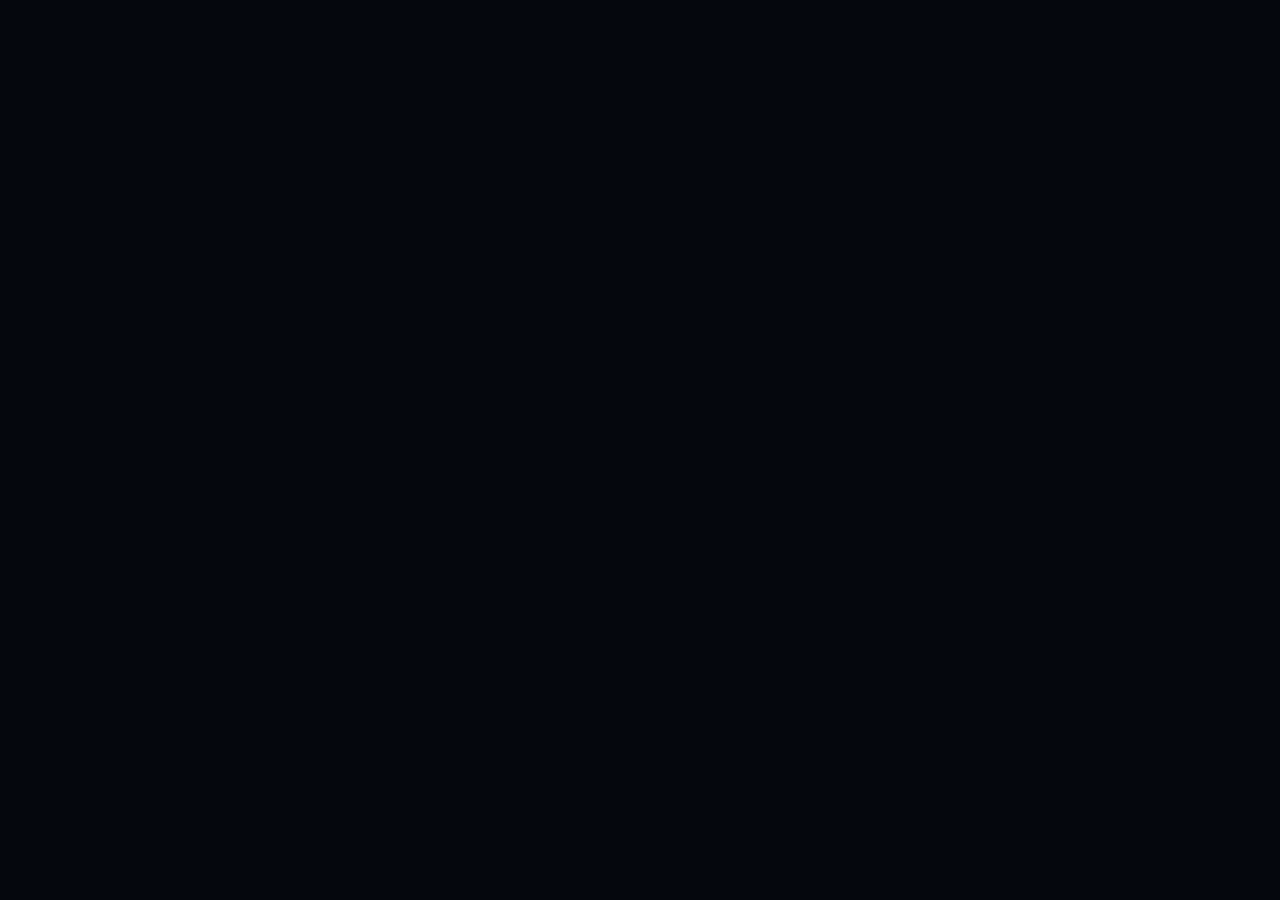
==== boss/index.html @ 10ac33c6 "Studio MV: site público e painel /boss" ====
<!DOCTYPE html>
<html lang="pt-BR">
<head>
<meta charset="utf-8">
<meta name="robots" content="noindex,nofollow">
<meta name="viewport" content="width=device-width, initial-scale=1, viewport-fit=cover">
<title>Studio MV · Painel</title>
<link rel="icon" href="../logo.png">
<link rel="stylesheet" href="styles.css">
</head>
<body>

<!-- ===== Entrada ===== -->
<section id="screen-login" class="auth" hidden>
  <div class="auth-card">
    <img src="../logo.png" alt="Studio MV" class="auth-logo">
    <h1>Entrar no painel</h1>
    <form id="login-form" novalidate>
      <div class="field"><label for="login-email">E-mail</label><input id="login-email" type="email" autocomplete="username" required></div>
      <div class="field"><label for="login-pass">Senha</label><input id="login-pass" type="password" autocomplete="current-password" required></div>
      <button class="btn-primary block" type="submit">Entrar</button>
    </form>
    <p class="auth-links"><a href="#" id="show-forgot">Esqueci minha senha</a></p>
    <div id="login-msg" class="notice" hidden></div>
  </div>
</section>

<!-- ===== Recuperação de senha ===== -->
<section id="screen-forgot" class="auth" hidden>
  <div class="auth-card">
    <img src="../logo.png" alt="Studio MV" class="auth-logo">
    <h1>Recuperar senha</h1>
    <p class="muted">Informe o e-mail de administrador. Se ele estiver cadastrado, você receberá um link para criar uma nova senha.</p>
    <form id="forgot-form" novalidate>
      <div class="field"><label for="forgot-email">E-mail</label><input id="forgot-email" type="email" autocomplete="username" required></div>
      <button class="btn-primary block" type="submit">Enviar link</button>
    </form>
    <p class="auth-links"><a href="#" id="back-login">Voltar ao login</a></p>
    <div id="forgot-msg" class="notice" hidden></div>
  </div>
</section>

<!-- ===== Nova senha (aberto pelo link do e-mail) ===== -->
<section id="screen-reset" class="auth" hidden>
  <div class="auth-card">
    <img src="../logo.png" alt="Studio MV" class="auth-logo">
    <h1>Criar nova senha</h1>
    <form id="reset-form" novalidate>
      <div class="field"><label for="reset-pass">Nova senha</label><input id="reset-pass" type="password" autocomplete="new-password" minlength="10" required><small class="hint">Use pelo menos 10 caracteres.</small></div>
      <div class="field"><label for="reset-pass2">Repita a nova senha</label><input id="reset-pass2" type="password" autocomplete="new-password" minlength="10" required></div>
      <button class="btn-primary block" type="submit">Salvar nova senha</button>
    </form>
    <div id="reset-msg" class="notice" hidden></div>
  </div>
</section>

<!-- ===== Painel ===== -->
<div id="screen-app" class="app" hidden>
  <aside class="sidebar">
    <a href="#/visao-geral" class="brand"><img src="../logo.png" alt="Studio MV"></a>
    <nav class="nav" aria-label="Áreas do painel">
      <a href="#/visao-geral" data-nav="visao-geral">Visão geral</a>
      <a href="#/projetos" data-nav="projetos">Projetos</a>
      <a href="#/fila" data-nav="fila">Fila de espera</a>
      <a href="#/clientes" data-nav="clientes">Clientes</a>
      <a href="#/contratos" data-nav="contratos">Contratos</a>
      <a href="#/financeiro" data-nav="financeiro">Financeiro</a>
      <a href="#/mensagens" data-nav="mensagens">Mensagens</a>
      <a href="#/portfolio" data-nav="portfolio">Portfólio</a>
      <a href="#/configuracoes" data-nav="configuracoes">Configurações</a>
    </nav>
    <div class="sidebar-foot">
      <span id="user-email" class="muted small"></span>
      <button id="logout" class="ghost sm" type="button">Sair</button>
    </div>
  </aside>
  <main id="main" class="main"></main>
</div>

<script src="https://cdn.jsdelivr.net/npm/@supabase/supabase-js@2.45.4/dist/umd/supabase.min.js"></script>
<script src="app.js"></script>
</body>
</html>
---- boss/styles.css ----
:root{
  --navy:#0b1a3a;--navy-2:#112650;--navy-3:#172f63;--black:#05070d;--panel:#0a1224;
  --white:#fff;--text:#e7edf9;--muted:#9fb0d3;--line:rgba(255,255,255,.09);
  --blue:#1f6bff;--blue-2:#5b9bff;--ok:#1d9e5b;--warn:#d89a1c;--bad:#e05656;
  --radius:12px;
  color-scheme:dark;
}
*{box-sizing:border-box}
[hidden]{display:none!important}
html,body{margin:0;min-height:100%}
body{font:15px/1.55 system-ui,-apple-system,"Segoe UI",Roboto,sans-serif;background:var(--black);color:var(--text)}
h1,h2,h3{color:var(--white);margin:0 0 12px;letter-spacing:-.01em;line-height:1.2}
h1{font-size:1.6rem}
h2{font-size:1.15rem}
h3{font-size:1rem}
p{margin:0 0 12px;color:var(--muted)}
a{color:var(--blue-2)}
img{max-width:100%;display:block}
.muted{color:var(--muted)}
.small{font-size:.85rem}
.hint{color:var(--muted);font-size:.8rem}
em{color:var(--blue-2);font-style:normal}
:focus-visible{outline:2px solid var(--blue-2);outline-offset:2px;border-radius:6px}

/* ===== botões ===== */
button,.btn{font:inherit;cursor:pointer;border-radius:10px;border:1px solid transparent;padding:10px 16px;background:var(--navy-2);color:var(--white);transition:background .2s,border-color .2s,opacity .2s,transform .2s}
button:hover{background:var(--navy-3)}
button:active{transform:translateY(1px)}
button:disabled{opacity:.55;cursor:not-allowed}
.btn-primary{background:var(--blue);border-color:var(--blue)}
.btn-primary:hover{background:#3a7bff}
.ghost{background:transparent;border-color:var(--line);color:var(--text)}
.ghost:hover{border-color:var(--blue-2);background:rgba(91,155,255,.08)}
.danger{background:transparent;border-color:rgba(224,86,86,.5);color:#ffb4b4}
.danger:hover{background:rgba(224,86,86,.12)}
.sm{padding:6px 10px;font-size:.85rem;border-radius:8px}
.icon{background:transparent;border:0;color:var(--muted);padding:4px 8px;font-size:1.1rem}
.block{width:100%}
.link-btn{background:none;border:0;padding:0;color:var(--blue-2);font:inherit;cursor:pointer}

/* ===== formulários ===== */
.field{display:flex;flex-direction:column;gap:6px;margin-bottom:14px}
.field.full{grid-column:1/-1}
.field.check{flex-direction:row;align-items:center;gap:10px}
.field.check input{width:auto}
label{font-size:.88rem;color:#d6e0f5}
input,select,textarea{font:inherit;color:var(--white);background:var(--navy);border:1px solid var(--line);border-radius:10px;padding:10px 12px;width:100%;transition:border-color .2s,box-shadow .2s}
input[type=checkbox]{width:18px;height:18px;accent-color:var(--blue)}
input[type=file]{padding:8px}
textarea{min-height:90px;resize:vertical}
input:focus,select:focus,textarea:focus{outline:none;border-color:var(--blue);box-shadow:0 0 0 3px rgba(31,107,255,.18)}
select option{background:var(--navy)}
.form{display:grid;grid-template-columns:1fr 1fr;gap:0 16px}
.form-msg{grid-column:1/-1;font-size:.9rem;color:var(--bad);min-height:1.2em;margin-bottom:8px}
.form-msg.ok{color:#9fe3bf}
.form-actions{grid-column:1/-1;display:flex;gap:10px;justify-content:flex-end;margin-top:6px}
@media (max-width:640px){.form{grid-template-columns:1fr}}

/* ===== telas de entrada ===== */
.auth{min-height:100vh;display:flex;align-items:center;justify-content:center;padding:24px;background:radial-gradient(700px 420px at 80% 0%,rgba(31,107,255,.18),transparent 60%),var(--black)}
.auth-card{width:min(400px,100%);background:var(--panel);border:1px solid var(--line);border-radius:16px;padding:32px 28px}
.auth-logo{height:64px;width:auto;margin:0 auto 22px;mix-blend-mode:screen}
.auth h1{text-align:center;font-size:1.3rem}
.auth form{margin-top:18px}
.auth-links{text-align:center;margin:14px 0 0}
.auth-links a{color:var(--blue-2)}

/* ===== avisos ===== */
.notice{padding:12px 14px;border-radius:10px;margin-top:14px;font-size:.92rem;border:1px solid var(--line)}
.notice.ok{background:rgba(29,158,91,.14);border-color:rgba(29,158,91,.45);color:#c9f5dc}
.notice.bad{background:rgba(224,86,86,.12);border-color:rgba(224,86,86,.45);color:#ffd6d6}
.loading{padding:40px;text-align:center;color:var(--muted)}
.empty{padding:36px 20px;text-align:center;color:var(--muted);border:1px dashed var(--line);border-radius:var(--radius)}

/* ===== layout ===== */
.app{display:grid;grid-template-columns:232px 1fr;min-height:100vh}
.sidebar{position:sticky;top:0;height:100vh;background:#070e21;border-right:1px solid var(--line);padding:22px 16px;display:flex;flex-direction:column;gap:22px}
.brand img{height:44px;width:auto;mix-blend-mode:screen}
.nav{display:flex;flex-direction:column;gap:2px}
.nav a{color:var(--muted);text-decoration:none;padding:9px 12px;border-radius:8px;transition:background .2s,color .2s}
.nav a:hover{color:var(--white);background:rgba(255,255,255,.04)}
.nav a.on{color:var(--white);background:rgba(31,107,255,.16);box-shadow:inset 3px 0 0 var(--blue)}
.sidebar-foot{margin-top:auto;display:flex;flex-direction:column;gap:10px;word-break:break-all}
.main{padding:28px 32px 60px;min-width:0}
.page-head{display:flex;justify-content:space-between;align-items:center;gap:16px;flex-wrap:wrap;margin-bottom:20px}
.page-head h1{margin:0}
.page-actions{display:flex;gap:10px;flex-wrap:wrap}
.toolbar{display:flex;gap:10px;flex-wrap:wrap;align-items:center;margin-bottom:16px}
.toolbar input[type=search]{max-width:340px;flex:1 1 240px}
.toolbar select{width:auto;flex:0 0 auto}
.toolbar .check{display:flex;align-items:center;gap:8px;color:var(--muted);font-size:.9rem}
.toolbar .check input{width:auto}
.section{margin-top:26px}
.section-head{display:flex;justify-content:space-between;align-items:center;gap:12px;flex-wrap:wrap;margin-bottom:10px}
.card{background:var(--panel);border:1px solid var(--line);border-radius:var(--radius);padding:18px}
.card-grid{display:grid;grid-template-columns:repeat(auto-fit,minmax(190px,1fr));gap:12px;margin-bottom:18px}
.kpi .label{color:var(--muted);font-size:.82rem;letter-spacing:.02em}
.kpi .value{color:var(--white);font-size:1.35rem;font-weight:650;margin-top:4px}
.kpi.neg .value{color:#ffb4b4}
.two-col{display:grid;grid-template-columns:1.4fr 1fr;gap:16px}
@media (max-width:1000px){.two-col{grid-template-columns:1fr}}
.dl{display:grid;grid-template-columns:max-content 1fr;gap:8px 18px;margin:0}
.dl dt{color:var(--muted)}
.dl dd{margin:0;color:var(--text);word-break:break-word}
.progress{height:8px;background:var(--navy-2);border-radius:99px;overflow:hidden}
.progress span{display:block;height:100%;background:linear-gradient(90deg,var(--blue),var(--blue-2));border-radius:99px;transition:width .4s ease}
.stage{display:flex;align-items:center;justify-content:space-between;gap:10px;padding:10px 0;border-bottom:1px solid var(--line)}
.stage:last-child{border-bottom:0}
.stage.done span{color:var(--muted);text-decoration:line-through}
.stage-add{display:flex;gap:10px;margin-top:12px}
.stage-add input{flex:1}
.tabs{display:flex;gap:6px;flex-wrap:wrap;margin-bottom:18px;border-bottom:1px solid var(--line);padding-bottom:10px}
.tabs a{color:var(--muted);text-decoration:none;padding:8px 14px;border-radius:999px}
.tabs a.on{background:rgba(31,107,255,.18);color:var(--white)}
.chart{width:100%;height:auto}
.chart text{fill:var(--muted);font-size:12px}
.chart .bar-in{fill:var(--blue)}
.chart .bar-out{fill:#e05656;opacity:.85}
.legend{display:flex;gap:14px;align-items:center;color:var(--muted);font-size:.85rem;margin-top:6px}
.legend .sw{display:inline-block;width:10px;height:10px;border-radius:3px;margin-right:4px}
.legend .sw.in{background:var(--blue)}
.legend .sw.out{background:#e05656}
.feed{list-style:none;margin:0;padding:0;display:flex;flex-direction:column;gap:10px}
.feed li{display:flex;flex-direction:column;gap:2px;padding-bottom:10px;border-bottom:1px solid var(--line)}
.feed li:last-child{border-bottom:0}
.feed time{color:var(--muted);font-size:.8rem}

/* ===== tabelas ===== */
.table-wrap{overflow-x:auto;border:1px solid var(--line);border-radius:var(--radius);background:var(--panel)}
table{width:100%;border-collapse:collapse;min-width:560px}
th,td{padding:11px 14px;text-align:left;border-bottom:1px solid var(--line);vertical-align:middle;font-size:.92rem}
th{color:var(--muted);font-weight:600;font-size:.8rem;letter-spacing:.03em;background:rgba(255,255,255,.02)}
tr:last-child td{border-bottom:0}
tbody tr:hover{background:rgba(91,155,255,.05)}
td a{color:var(--white);text-decoration:none;font-weight:550}
td a:hover{color:var(--blue-2)}
.actions-col{text-align:right;white-space:nowrap}
.actions-col button+button,.actions-col a+button,.actions-col button+a{margin-left:6px}
.badge{display:inline-block;padding:3px 10px;border-radius:999px;font-size:.78rem;background:rgba(255,255,255,.07);color:var(--text);white-space:nowrap}
.badge.ok{background:rgba(29,158,91,.18);color:#9fe3bf}
.badge.warn{background:rgba(216,154,28,.18);color:#ffd98a}
.badge.bad{background:rgba(224,86,86,.18);color:#ffb4b4}
.badge.info{background:rgba(31,107,255,.2);color:#b9d3ff}
.money{white-space:nowrap;font-variant-numeric:tabular-nums}

/* ===== modal e avisos flutuantes ===== */
.modal-bg{position:fixed;inset:0;background:rgba(3,6,14,.72);backdrop-filter:blur(4px);display:flex;align-items:flex-start;justify-content:center;padding:6vh 16px;z-index:100;overflow-y:auto}
.modal{width:min(640px,100%);background:var(--panel);border:1px solid var(--line);border-radius:16px;box-shadow:0 30px 80px -30px #000}
.modal-h{display:flex;justify-content:space-between;align-items:center;padding:18px 22px;border-bottom:1px solid var(--line)}
.modal-h h2{margin:0}
.modal-b{padding:20px 22px}
.toast{position:fixed;bottom:20px;right:20px;max-width:380px;padding:12px 16px;border-radius:10px;background:var(--navy-2);border:1px solid var(--line);color:var(--white);box-shadow:0 14px 40px -12px #000;z-index:200;animation:rise .25s ease}
.toast.ok{border-color:rgba(29,158,91,.6)}
.toast.bad{border-color:rgba(224,86,86,.6)}
@keyframes rise{from{opacity:0;transform:translateY(8px)}to{opacity:1;transform:none}}
.detail-text{white-space:pre-wrap;color:var(--text);background:var(--navy);border:1px solid var(--line);border-radius:10px;padding:12px 14px;margin-bottom:14px}
.row-actions{display:flex;gap:8px;flex-wrap:wrap;margin-bottom:14px}

/* ===== responsivo ===== */
@media (max-width:860px){
  .app{grid-template-columns:1fr}
  .sidebar{position:static;height:auto;flex-direction:column;padding:14px 16px;gap:12px}
  .brand img{height:36px}
  .nav{flex-direction:row;overflow-x:auto;gap:4px;padding-bottom:4px}
  .nav a{white-space:nowrap;padding:8px 12px}
  .sidebar-foot{flex-direction:row;justify-content:space-between;align-items:center;margin-top:0}
  .main{padding:20px 16px 48px}
  .toolbar input[type=search]{max-width:none}
}
@media (prefers-reduced-motion:reduce){*,*::before,*::after{transition:none!important;animation:none!important}}
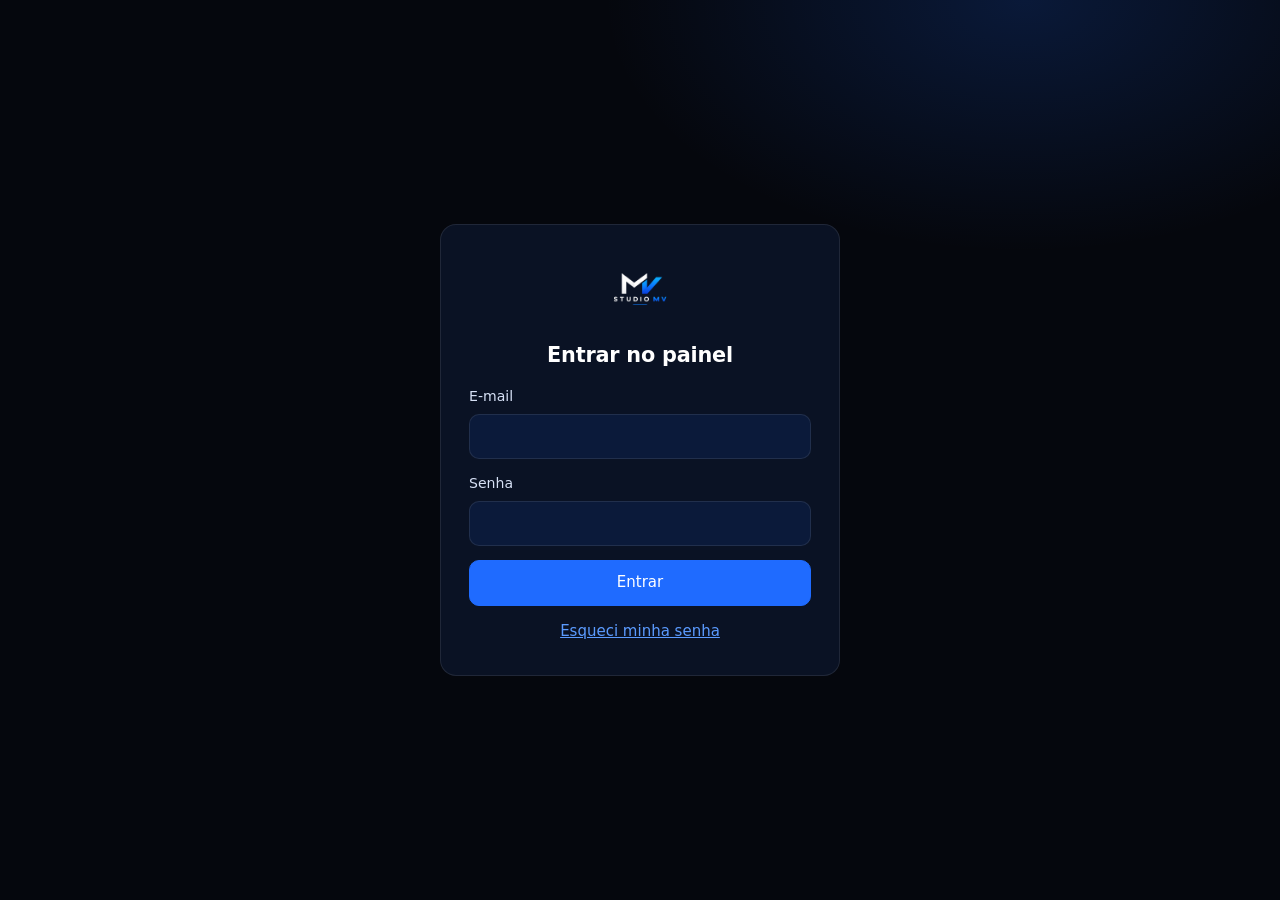
==== commit 9b5ab350: "Usa a biblioteca do Supabase servida pelo próprio site" ====
--- a/boss/index.html
+++ b/boss/index.html
@@ -1,83 +1,138 @@
-<!DOCTYPE html>
+<!doctype html>
 <html lang="pt-BR">
-<head>
-<meta charset="utf-8">
-<meta name="robots" content="noindex,nofollow">
-<meta name="viewport" content="width=device-width, initial-scale=1, viewport-fit=cover">
-<title>Studio MV · Painel</title>
-<link rel="icon" href="../logo.png">
-<link rel="stylesheet" href="styles.css">
-</head>
-<body>
+  <head>
+    <meta charset="utf-8" />
+    <meta name="robots" content="noindex,nofollow" />
+    <meta
+      name="viewport"
+      content="width=device-width, initial-scale=1, viewport-fit=cover"
+    />
+    <title>Studio MV · Painel</title>
+    <link rel="icon" href="../logo.png" />
+    <link rel="stylesheet" href="styles.css" />
+  </head>
+  <body>
+    <!-- ===== Entrada ===== -->
+    <section id="screen-login" class="auth" hidden>
+      <div class="auth-card">
+        <img src="../logo.png" alt="Studio MV" class="auth-logo" />
+        <h1>Entrar no painel</h1>
+        <form id="login-form" novalidate>
+          <div class="field">
+            <label for="login-email">E-mail</label
+            ><input
+              id="login-email"
+              type="email"
+              autocomplete="username"
+              required
+            />
+          </div>
+          <div class="field">
+            <label for="login-pass">Senha</label
+            ><input
+              id="login-pass"
+              type="password"
+              autocomplete="current-password"
+              required
+            />
+          </div>
+          <button class="btn-primary block" type="submit">Entrar</button>
+        </form>
+        <p class="auth-links">
+          <a href="#" id="show-forgot">Esqueci minha senha</a>
+        </p>
+        <div id="login-msg" class="notice" hidden></div>
+      </div>
+    </section>
 
-<!-- ===== Entrada ===== -->
-<section id="screen-login" class="auth" hidden>
-  <div class="auth-card">
-    <img src="../logo.png" alt="Studio MV" class="auth-logo">
-    <h1>Entrar no painel</h1>
-    <form id="login-form" novalidate>
-      <div class="field"><label for="login-email">E-mail</label><input id="login-email" type="email" autocomplete="username" required></div>
-      <div class="field"><label for="login-pass">Senha</label><input id="login-pass" type="password" autocomplete="current-password" required></div>
-      <button class="btn-primary block" type="submit">Entrar</button>
-    </form>
-    <p class="auth-links"><a href="#" id="show-forgot">Esqueci minha senha</a></p>
-    <div id="login-msg" class="notice" hidden></div>
-  </div>
-</section>
+    <!-- ===== Recuperação de senha ===== -->
+    <section id="screen-forgot" class="auth" hidden>
+      <div class="auth-card">
+        <img src="../logo.png" alt="Studio MV" class="auth-logo" />
+        <h1>Recuperar senha</h1>
+        <p class="muted">
+          Informe o e-mail de administrador. Se ele estiver cadastrado, você
+          receberá um link para criar uma nova senha.
+        </p>
+        <form id="forgot-form" novalidate>
+          <div class="field">
+            <label for="forgot-email">E-mail</label
+            ><input
+              id="forgot-email"
+              type="email"
+              autocomplete="username"
+              required
+            />
+          </div>
+          <button class="btn-primary block" type="submit">Enviar link</button>
+        </form>
+        <p class="auth-links">
+          <a href="#" id="back-login">Voltar ao login</a>
+        </p>
+        <div id="forgot-msg" class="notice" hidden></div>
+      </div>
+    </section>
 
-<!-- ===== Recuperação de senha ===== -->
-<section id="screen-forgot" class="auth" hidden>
-  <div class="auth-card">
-    <img src="../logo.png" alt="Studio MV" class="auth-logo">
-    <h1>Recuperar senha</h1>
-    <p class="muted">Informe o e-mail de administrador. Se ele estiver cadastrado, você receberá um link para criar uma nova senha.</p>
-    <form id="forgot-form" novalidate>
-      <div class="field"><label for="forgot-email">E-mail</label><input id="forgot-email" type="email" autocomplete="username" required></div>
-      <button class="btn-primary block" type="submit">Enviar link</button>
-    </form>
-    <p class="auth-links"><a href="#" id="back-login">Voltar ao login</a></p>
-    <div id="forgot-msg" class="notice" hidden></div>
-  </div>
-</section>
+    <!-- ===== Nova senha (aberto pelo link do e-mail) ===== -->
+    <section id="screen-reset" class="auth" hidden>
+      <div class="auth-card">
+        <img src="../logo.png" alt="Studio MV" class="auth-logo" />
+        <h1>Criar nova senha</h1>
+        <form id="reset-form" novalidate>
+          <div class="field">
+            <label for="reset-pass">Nova senha</label
+            ><input
+              id="reset-pass"
+              type="password"
+              autocomplete="new-password"
+              minlength="10"
+              required
+            /><small class="hint">Use pelo menos 10 caracteres.</small>
+          </div>
+          <div class="field">
+            <label for="reset-pass2">Repita a nova senha</label
+            ><input
+              id="reset-pass2"
+              type="password"
+              autocomplete="new-password"
+              minlength="10"
+              required
+            />
+          </div>
+          <button class="btn-primary block" type="submit">
+            Salvar nova senha
+          </button>
+        </form>
+        <div id="reset-msg" class="notice" hidden></div>
+      </div>
+    </section>
 
-<!-- ===== Nova senha (aberto pelo link do e-mail) ===== -->
-<section id="screen-reset" class="auth" hidden>
-  <div class="auth-card">
-    <img src="../logo.png" alt="Studio MV" class="auth-logo">
-    <h1>Criar nova senha</h1>
-    <form id="reset-form" novalidate>
-      <div class="field"><label for="reset-pass">Nova senha</label><input id="reset-pass" type="password" autocomplete="new-password" minlength="10" required><small class="hint">Use pelo menos 10 caracteres.</small></div>
-      <div class="field"><label for="reset-pass2">Repita a nova senha</label><input id="reset-pass2" type="password" autocomplete="new-password" minlength="10" required></div>
-      <button class="btn-primary block" type="submit">Salvar nova senha</button>
-    </form>
-    <div id="reset-msg" class="notice" hidden></div>
-  </div>
-</section>
+    <!-- ===== Painel ===== -->
+    <div id="screen-app" class="app" hidden>
+      <aside class="sidebar">
+        <a href="#/visao-geral" class="brand"
+          ><img src="../logo.png" alt="Studio MV"
+        /></a>
+        <nav class="nav" aria-label="Áreas do painel">
+          <a href="#/visao-geral" data-nav="visao-geral">Visão geral</a>
+          <a href="#/projetos" data-nav="projetos">Projetos</a>
+          <a href="#/fila" data-nav="fila">Fila de espera</a>
+          <a href="#/clientes" data-nav="clientes">Clientes</a>
+          <a href="#/contratos" data-nav="contratos">Contratos</a>
+          <a href="#/financeiro" data-nav="financeiro">Financeiro</a>
+          <a href="#/mensagens" data-nav="mensagens">Mensagens</a>
+          <a href="#/portfolio" data-nav="portfolio">Portfólio</a>
+          <a href="#/configuracoes" data-nav="configuracoes">Configurações</a>
+        </nav>
+        <div class="sidebar-foot">
+          <span id="user-email" class="muted small"></span>
+          <button id="logout" class="ghost sm" type="button">Sair</button>
+        </div>
+      </aside>
+      <main id="main" class="main"></main>
+    </div>
 
-<!-- ===== Painel ===== -->
-<div id="screen-app" class="app" hidden>
-  <aside class="sidebar">
-    <a href="#/visao-geral" class="brand"><img src="../logo.png" alt="Studio MV"></a>
-    <nav class="nav" aria-label="Áreas do painel">
-      <a href="#/visao-geral" data-nav="visao-geral">Visão geral</a>
-      <a href="#/projetos" data-nav="projetos">Projetos</a>
-      <a href="#/fila" data-nav="fila">Fila de espera</a>
-      <a href="#/clientes" data-nav="clientes">Clientes</a>
-      <a href="#/contratos" data-nav="contratos">Contratos</a>
-      <a href="#/financeiro" data-nav="financeiro">Financeiro</a>
-      <a href="#/mensagens" data-nav="mensagens">Mensagens</a>
-      <a href="#/portfolio" data-nav="portfolio">Portfólio</a>
-      <a href="#/configuracoes" data-nav="configuracoes">Configurações</a>
-    </nav>
-    <div class="sidebar-foot">
-      <span id="user-email" class="muted small"></span>
-      <button id="logout" class="ghost sm" type="button">Sair</button>
-    </div>
-  </aside>
-  <main id="main" class="main"></main>
-</div>
-
-<script src="https://cdn.jsdelivr.net/npm/@supabase/supabase-js@2.45.4/dist/umd/supabase.min.js"></script>
-<script src="app.js"></script>
-</body>
+    <script src="../vendor/supabase.min.js"></script>
+    <script src="app.js"></script>
+  </body>
 </html>
--- a/boss/styles.css
+++ b/boss/styles.css
@@ -1,170 +1,797 @@
-:root{
-  --navy:#0b1a3a;--navy-2:#112650;--navy-3:#172f63;--black:#05070d;--panel:#0a1224;
-  --white:#fff;--text:#e7edf9;--muted:#9fb0d3;--line:rgba(255,255,255,.09);
-  --blue:#1f6bff;--blue-2:#5b9bff;--ok:#1d9e5b;--warn:#d89a1c;--bad:#e05656;
-  --radius:12px;
-  color-scheme:dark;
-}
-*{box-sizing:border-box}
-[hidden]{display:none!important}
-html,body{margin:0;min-height:100%}
-body{font:15px/1.55 system-ui,-apple-system,"Segoe UI",Roboto,sans-serif;background:var(--black);color:var(--text)}
-h1,h2,h3{color:var(--white);margin:0 0 12px;letter-spacing:-.01em;line-height:1.2}
-h1{font-size:1.6rem}
-h2{font-size:1.15rem}
-h3{font-size:1rem}
-p{margin:0 0 12px;color:var(--muted)}
-a{color:var(--blue-2)}
-img{max-width:100%;display:block}
-.muted{color:var(--muted)}
-.small{font-size:.85rem}
-.hint{color:var(--muted);font-size:.8rem}
-em{color:var(--blue-2);font-style:normal}
-:focus-visible{outline:2px solid var(--blue-2);outline-offset:2px;border-radius:6px}
+:root {
+  --navy: #0b1a3a;
+  --navy-2: #112650;
+  --navy-3: #172f63;
+  --black: #05070d;
+  --panel: #0a1224;
+  --white: #fff;
+  --text: #e7edf9;
+  --muted: #9fb0d3;
+  --line: rgba(255, 255, 255, 0.09);
+  --blue: #1f6bff;
+  --blue-2: #5b9bff;
+  --ok: #1d9e5b;
+  --warn: #d89a1c;
+  --bad: #e05656;
+  --radius: 12px;
+  color-scheme: dark;
+}
+* {
+  box-sizing: border-box;
+}
+[hidden] {
+  display: none !important;
+}
+html,
+body {
+  margin: 0;
+  min-height: 100%;
+}
+body {
+  font:
+    15px/1.55 system-ui,
+    -apple-system,
+    "Segoe UI",
+    Roboto,
+    sans-serif;
+  background: var(--black);
+  color: var(--text);
+}
+h1,
+h2,
+h3 {
+  color: var(--white);
+  margin: 0 0 12px;
+  letter-spacing: -0.01em;
+  line-height: 1.2;
+}
+h1 {
+  font-size: 1.6rem;
+}
+h2 {
+  font-size: 1.15rem;
+}
+h3 {
+  font-size: 1rem;
+}
+p {
+  margin: 0 0 12px;
+  color: var(--muted);
+}
+a {
+  color: var(--blue-2);
+}
+img {
+  max-width: 100%;
+  display: block;
+}
+.muted {
+  color: var(--muted);
+}
+.small {
+  font-size: 0.85rem;
+}
+.hint {
+  color: var(--muted);
+  font-size: 0.8rem;
+}
+em {
+  color: var(--blue-2);
+  font-style: normal;
+}
+:focus-visible {
+  outline: 2px solid var(--blue-2);
+  outline-offset: 2px;
+  border-radius: 6px;
+}
 
 /* ===== botões ===== */
-button,.btn{font:inherit;cursor:pointer;border-radius:10px;border:1px solid transparent;padding:10px 16px;background:var(--navy-2);color:var(--white);transition:background .2s,border-color .2s,opacity .2s,transform .2s}
-button:hover{background:var(--navy-3)}
-button:active{transform:translateY(1px)}
-button:disabled{opacity:.55;cursor:not-allowed}
-.btn-primary{background:var(--blue);border-color:var(--blue)}
-.btn-primary:hover{background:#3a7bff}
-.ghost{background:transparent;border-color:var(--line);color:var(--text)}
-.ghost:hover{border-color:var(--blue-2);background:rgba(91,155,255,.08)}
-.danger{background:transparent;border-color:rgba(224,86,86,.5);color:#ffb4b4}
-.danger:hover{background:rgba(224,86,86,.12)}
-.sm{padding:6px 10px;font-size:.85rem;border-radius:8px}
-.icon{background:transparent;border:0;color:var(--muted);padding:4px 8px;font-size:1.1rem}
-.block{width:100%}
-.link-btn{background:none;border:0;padding:0;color:var(--blue-2);font:inherit;cursor:pointer}
+button,
+.btn {
+  font: inherit;
+  cursor: pointer;
+  border-radius: 10px;
+  border: 1px solid transparent;
+  padding: 10px 16px;
+  background: var(--navy-2);
+  color: var(--white);
+  transition:
+    background 0.2s,
+    border-color 0.2s,
+    opacity 0.2s,
+    transform 0.2s;
+}
+button:hover {
+  background: var(--navy-3);
+}
+button:active {
+  transform: translateY(1px);
+}
+button:disabled {
+  opacity: 0.55;
+  cursor: not-allowed;
+}
+.btn-primary {
+  background: var(--blue);
+  border-color: var(--blue);
+}
+.btn-primary:hover {
+  background: #3a7bff;
+}
+.ghost {
+  background: transparent;
+  border-color: var(--line);
+  color: var(--text);
+}
+.ghost:hover {
+  border-color: var(--blue-2);
+  background: rgba(91, 155, 255, 0.08);
+}
+.danger {
+  background: transparent;
+  border-color: rgba(224, 86, 86, 0.5);
+  color: #ffb4b4;
+}
+.danger:hover {
+  background: rgba(224, 86, 86, 0.12);
+}
+.sm {
+  padding: 6px 10px;
+  font-size: 0.85rem;
+  border-radius: 8px;
+}
+.icon {
+  background: transparent;
+  border: 0;
+  color: var(--muted);
+  padding: 4px 8px;
+  font-size: 1.1rem;
+}
+.block {
+  width: 100%;
+}
+.link-btn {
+  background: none;
+  border: 0;
+  padding: 0;
+  color: var(--blue-2);
+  font: inherit;
+  cursor: pointer;
+}
 
 /* ===== formulários ===== */
-.field{display:flex;flex-direction:column;gap:6px;margin-bottom:14px}
-.field.full{grid-column:1/-1}
-.field.check{flex-direction:row;align-items:center;gap:10px}
-.field.check input{width:auto}
-label{font-size:.88rem;color:#d6e0f5}
-input,select,textarea{font:inherit;color:var(--white);background:var(--navy);border:1px solid var(--line);border-radius:10px;padding:10px 12px;width:100%;transition:border-color .2s,box-shadow .2s}
-input[type=checkbox]{width:18px;height:18px;accent-color:var(--blue)}
-input[type=file]{padding:8px}
-textarea{min-height:90px;resize:vertical}
-input:focus,select:focus,textarea:focus{outline:none;border-color:var(--blue);box-shadow:0 0 0 3px rgba(31,107,255,.18)}
-select option{background:var(--navy)}
-.form{display:grid;grid-template-columns:1fr 1fr;gap:0 16px}
-.form-msg{grid-column:1/-1;font-size:.9rem;color:var(--bad);min-height:1.2em;margin-bottom:8px}
-.form-msg.ok{color:#9fe3bf}
-.form-actions{grid-column:1/-1;display:flex;gap:10px;justify-content:flex-end;margin-top:6px}
-@media (max-width:640px){.form{grid-template-columns:1fr}}
+.field {
+  display: flex;
+  flex-direction: column;
+  gap: 6px;
+  margin-bottom: 14px;
+}
+.field.full {
+  grid-column: 1/-1;
+}
+.field.check {
+  flex-direction: row;
+  align-items: center;
+  gap: 10px;
+}
+.field.check input {
+  width: auto;
+}
+label {
+  font-size: 0.88rem;
+  color: #d6e0f5;
+}
+input,
+select,
+textarea {
+  font: inherit;
+  color: var(--white);
+  background: var(--navy);
+  border: 1px solid var(--line);
+  border-radius: 10px;
+  padding: 10px 12px;
+  width: 100%;
+  transition:
+    border-color 0.2s,
+    box-shadow 0.2s;
+}
+input[type="checkbox"] {
+  width: 18px;
+  height: 18px;
+  accent-color: var(--blue);
+}
+input[type="file"] {
+  padding: 8px;
+}
+textarea {
+  min-height: 90px;
+  resize: vertical;
+}
+input:focus,
+select:focus,
+textarea:focus {
+  outline: none;
+  border-color: var(--blue);
+  box-shadow: 0 0 0 3px rgba(31, 107, 255, 0.18);
+}
+select option {
+  background: var(--navy);
+}
+.form {
+  display: grid;
+  grid-template-columns: 1fr 1fr;
+  gap: 0 16px;
+}
+.form-msg {
+  grid-column: 1/-1;
+  font-size: 0.9rem;
+  color: var(--bad);
+  min-height: 1.2em;
+  margin-bottom: 8px;
+}
+.form-msg.ok {
+  color: #9fe3bf;
+}
+.form-actions {
+  grid-column: 1/-1;
+  display: flex;
+  gap: 10px;
+  justify-content: flex-end;
+  margin-top: 6px;
+}
+@media (max-width: 640px) {
+  .form {
+    grid-template-columns: 1fr;
+  }
+}
 
 /* ===== telas de entrada ===== */
-.auth{min-height:100vh;display:flex;align-items:center;justify-content:center;padding:24px;background:radial-gradient(700px 420px at 80% 0%,rgba(31,107,255,.18),transparent 60%),var(--black)}
-.auth-card{width:min(400px,100%);background:var(--panel);border:1px solid var(--line);border-radius:16px;padding:32px 28px}
-.auth-logo{height:64px;width:auto;margin:0 auto 22px;mix-blend-mode:screen}
-.auth h1{text-align:center;font-size:1.3rem}
-.auth form{margin-top:18px}
-.auth-links{text-align:center;margin:14px 0 0}
-.auth-links a{color:var(--blue-2)}
+.auth {
+  min-height: 100vh;
+  display: flex;
+  align-items: center;
+  justify-content: center;
+  padding: 24px;
+  background:
+    radial-gradient(
+      700px 420px at 80% 0%,
+      rgba(31, 107, 255, 0.18),
+      transparent 60%
+    ),
+    var(--black);
+}
+.auth-card {
+  width: min(400px, 100%);
+  background: var(--panel);
+  border: 1px solid var(--line);
+  border-radius: 16px;
+  padding: 32px 28px;
+}
+.auth-logo {
+  height: 64px;
+  width: auto;
+  margin: 0 auto 22px;
+  mix-blend-mode: screen;
+}
+.auth h1 {
+  text-align: center;
+  font-size: 1.3rem;
+}
+.auth form {
+  margin-top: 18px;
+}
+.auth-links {
+  text-align: center;
+  margin: 14px 0 0;
+}
+.auth-links a {
+  color: var(--blue-2);
+}
 
 /* ===== avisos ===== */
-.notice{padding:12px 14px;border-radius:10px;margin-top:14px;font-size:.92rem;border:1px solid var(--line)}
-.notice.ok{background:rgba(29,158,91,.14);border-color:rgba(29,158,91,.45);color:#c9f5dc}
-.notice.bad{background:rgba(224,86,86,.12);border-color:rgba(224,86,86,.45);color:#ffd6d6}
-.loading{padding:40px;text-align:center;color:var(--muted)}
-.empty{padding:36px 20px;text-align:center;color:var(--muted);border:1px dashed var(--line);border-radius:var(--radius)}
+.notice {
+  padding: 12px 14px;
+  border-radius: 10px;
+  margin-top: 14px;
+  font-size: 0.92rem;
+  border: 1px solid var(--line);
+}
+.notice.ok {
+  background: rgba(29, 158, 91, 0.14);
+  border-color: rgba(29, 158, 91, 0.45);
+  color: #c9f5dc;
+}
+.notice.bad {
+  background: rgba(224, 86, 86, 0.12);
+  border-color: rgba(224, 86, 86, 0.45);
+  color: #ffd6d6;
+}
+.loading {
+  padding: 40px;
+  text-align: center;
+  color: var(--muted);
+}
+.empty {
+  padding: 36px 20px;
+  text-align: center;
+  color: var(--muted);
+  border: 1px dashed var(--line);
+  border-radius: var(--radius);
+}
 
 /* ===== layout ===== */
-.app{display:grid;grid-template-columns:232px 1fr;min-height:100vh}
-.sidebar{position:sticky;top:0;height:100vh;background:#070e21;border-right:1px solid var(--line);padding:22px 16px;display:flex;flex-direction:column;gap:22px}
-.brand img{height:44px;width:auto;mix-blend-mode:screen}
-.nav{display:flex;flex-direction:column;gap:2px}
-.nav a{color:var(--muted);text-decoration:none;padding:9px 12px;border-radius:8px;transition:background .2s,color .2s}
-.nav a:hover{color:var(--white);background:rgba(255,255,255,.04)}
-.nav a.on{color:var(--white);background:rgba(31,107,255,.16);box-shadow:inset 3px 0 0 var(--blue)}
-.sidebar-foot{margin-top:auto;display:flex;flex-direction:column;gap:10px;word-break:break-all}
-.main{padding:28px 32px 60px;min-width:0}
-.page-head{display:flex;justify-content:space-between;align-items:center;gap:16px;flex-wrap:wrap;margin-bottom:20px}
-.page-head h1{margin:0}
-.page-actions{display:flex;gap:10px;flex-wrap:wrap}
-.toolbar{display:flex;gap:10px;flex-wrap:wrap;align-items:center;margin-bottom:16px}
-.toolbar input[type=search]{max-width:340px;flex:1 1 240px}
-.toolbar select{width:auto;flex:0 0 auto}
-.toolbar .check{display:flex;align-items:center;gap:8px;color:var(--muted);font-size:.9rem}
-.toolbar .check input{width:auto}
-.section{margin-top:26px}
-.section-head{display:flex;justify-content:space-between;align-items:center;gap:12px;flex-wrap:wrap;margin-bottom:10px}
-.card{background:var(--panel);border:1px solid var(--line);border-radius:var(--radius);padding:18px}
-.card-grid{display:grid;grid-template-columns:repeat(auto-fit,minmax(190px,1fr));gap:12px;margin-bottom:18px}
-.kpi .label{color:var(--muted);font-size:.82rem;letter-spacing:.02em}
-.kpi .value{color:var(--white);font-size:1.35rem;font-weight:650;margin-top:4px}
-.kpi.neg .value{color:#ffb4b4}
-.two-col{display:grid;grid-template-columns:1.4fr 1fr;gap:16px}
-@media (max-width:1000px){.two-col{grid-template-columns:1fr}}
-.dl{display:grid;grid-template-columns:max-content 1fr;gap:8px 18px;margin:0}
-.dl dt{color:var(--muted)}
-.dl dd{margin:0;color:var(--text);word-break:break-word}
-.progress{height:8px;background:var(--navy-2);border-radius:99px;overflow:hidden}
-.progress span{display:block;height:100%;background:linear-gradient(90deg,var(--blue),var(--blue-2));border-radius:99px;transition:width .4s ease}
-.stage{display:flex;align-items:center;justify-content:space-between;gap:10px;padding:10px 0;border-bottom:1px solid var(--line)}
-.stage:last-child{border-bottom:0}
-.stage.done span{color:var(--muted);text-decoration:line-through}
-.stage-add{display:flex;gap:10px;margin-top:12px}
-.stage-add input{flex:1}
-.tabs{display:flex;gap:6px;flex-wrap:wrap;margin-bottom:18px;border-bottom:1px solid var(--line);padding-bottom:10px}
-.tabs a{color:var(--muted);text-decoration:none;padding:8px 14px;border-radius:999px}
-.tabs a.on{background:rgba(31,107,255,.18);color:var(--white)}
-.chart{width:100%;height:auto}
-.chart text{fill:var(--muted);font-size:12px}
-.chart .bar-in{fill:var(--blue)}
-.chart .bar-out{fill:#e05656;opacity:.85}
-.legend{display:flex;gap:14px;align-items:center;color:var(--muted);font-size:.85rem;margin-top:6px}
-.legend .sw{display:inline-block;width:10px;height:10px;border-radius:3px;margin-right:4px}
-.legend .sw.in{background:var(--blue)}
-.legend .sw.out{background:#e05656}
-.feed{list-style:none;margin:0;padding:0;display:flex;flex-direction:column;gap:10px}
-.feed li{display:flex;flex-direction:column;gap:2px;padding-bottom:10px;border-bottom:1px solid var(--line)}
-.feed li:last-child{border-bottom:0}
-.feed time{color:var(--muted);font-size:.8rem}
+.app {
+  display: grid;
+  grid-template-columns: 232px 1fr;
+  min-height: 100vh;
+}
+.sidebar {
+  position: sticky;
+  top: 0;
+  height: 100vh;
+  background: #070e21;
+  border-right: 1px solid var(--line);
+  padding: 22px 16px;
+  display: flex;
+  flex-direction: column;
+  gap: 22px;
+}
+.brand img {
+  height: 44px;
+  width: auto;
+  mix-blend-mode: screen;
+}
+.nav {
+  display: flex;
+  flex-direction: column;
+  gap: 2px;
+}
+.nav a {
+  color: var(--muted);
+  text-decoration: none;
+  padding: 9px 12px;
+  border-radius: 8px;
+  transition:
+    background 0.2s,
+    color 0.2s;
+}
+.nav a:hover {
+  color: var(--white);
+  background: rgba(255, 255, 255, 0.04);
+}
+.nav a.on {
+  color: var(--white);
+  background: rgba(31, 107, 255, 0.16);
+  box-shadow: inset 3px 0 0 var(--blue);
+}
+.sidebar-foot {
+  margin-top: auto;
+  display: flex;
+  flex-direction: column;
+  gap: 10px;
+  word-break: break-all;
+}
+.main {
+  padding: 28px 32px 60px;
+  min-width: 0;
+}
+.page-head {
+  display: flex;
+  justify-content: space-between;
+  align-items: center;
+  gap: 16px;
+  flex-wrap: wrap;
+  margin-bottom: 20px;
+}
+.page-head h1 {
+  margin: 0;
+}
+.page-actions {
+  display: flex;
+  gap: 10px;
+  flex-wrap: wrap;
+}
+.toolbar {
+  display: flex;
+  gap: 10px;
+  flex-wrap: wrap;
+  align-items: center;
+  margin-bottom: 16px;
+}
+.toolbar input[type="search"] {
+  max-width: 340px;
+  flex: 1 1 240px;
+}
+.toolbar select {
+  width: auto;
+  flex: 0 0 auto;
+}
+.toolbar .check {
+  display: flex;
+  align-items: center;
+  gap: 8px;
+  color: var(--muted);
+  font-size: 0.9rem;
+}
+.toolbar .check input {
+  width: auto;
+}
+.section {
+  margin-top: 26px;
+}
+.section-head {
+  display: flex;
+  justify-content: space-between;
+  align-items: center;
+  gap: 12px;
+  flex-wrap: wrap;
+  margin-bottom: 10px;
+}
+.card {
+  background: var(--panel);
+  border: 1px solid var(--line);
+  border-radius: var(--radius);
+  padding: 18px;
+}
+.card-grid {
+  display: grid;
+  grid-template-columns: repeat(auto-fit, minmax(190px, 1fr));
+  gap: 12px;
+  margin-bottom: 18px;
+}
+.kpi .label {
+  color: var(--muted);
+  font-size: 0.82rem;
+  letter-spacing: 0.02em;
+}
+.kpi .value {
+  color: var(--white);
+  font-size: 1.35rem;
+  font-weight: 650;
+  margin-top: 4px;
+}
+.kpi.neg .value {
+  color: #ffb4b4;
+}
+.two-col {
+  display: grid;
+  grid-template-columns: 1.4fr 1fr;
+  gap: 16px;
+}
+@media (max-width: 1000px) {
+  .two-col {
+    grid-template-columns: 1fr;
+  }
+}
+.dl {
+  display: grid;
+  grid-template-columns: max-content 1fr;
+  gap: 8px 18px;
+  margin: 0;
+}
+.dl dt {
+  color: var(--muted);
+}
+.dl dd {
+  margin: 0;
+  color: var(--text);
+  word-break: break-word;
+}
+.progress {
+  height: 8px;
+  background: var(--navy-2);
+  border-radius: 99px;
+  overflow: hidden;
+}
+.progress span {
+  display: block;
+  height: 100%;
+  background: linear-gradient(90deg, var(--blue), var(--blue-2));
+  border-radius: 99px;
+  transition: width 0.4s ease;
+}
+.stage {
+  display: flex;
+  align-items: center;
+  justify-content: space-between;
+  gap: 10px;
+  padding: 10px 0;
+  border-bottom: 1px solid var(--line);
+}
+.stage:last-child {
+  border-bottom: 0;
+}
+.stage.done span {
+  color: var(--muted);
+  text-decoration: line-through;
+}
+.stage-add {
+  display: flex;
+  gap: 10px;
+  margin-top: 12px;
+}
+.stage-add input {
+  flex: 1;
+}
+.tabs {
+  display: flex;
+  gap: 6px;
+  flex-wrap: wrap;
+  margin-bottom: 18px;
+  border-bottom: 1px solid var(--line);
+  padding-bottom: 10px;
+}
+.tabs a {
+  color: var(--muted);
+  text-decoration: none;
+  padding: 8px 14px;
+  border-radius: 999px;
+}
+.tabs a.on {
+  background: rgba(31, 107, 255, 0.18);
+  color: var(--white);
+}
+.chart {
+  width: 100%;
+  height: auto;
+}
+.chart text {
+  fill: var(--muted);
+  font-size: 12px;
+}
+.chart .bar-in {
+  fill: var(--blue);
+}
+.chart .bar-out {
+  fill: #e05656;
+  opacity: 0.85;
+}
+.legend {
+  display: flex;
+  gap: 14px;
+  align-items: center;
+  color: var(--muted);
+  font-size: 0.85rem;
+  margin-top: 6px;
+}
+.legend .sw {
+  display: inline-block;
+  width: 10px;
+  height: 10px;
+  border-radius: 3px;
+  margin-right: 4px;
+}
+.legend .sw.in {
+  background: var(--blue);
+}
+.legend .sw.out {
+  background: #e05656;
+}
+.feed {
+  list-style: none;
+  margin: 0;
+  padding: 0;
+  display: flex;
+  flex-direction: column;
+  gap: 10px;
+}
+.feed li {
+  display: flex;
+  flex-direction: column;
+  gap: 2px;
+  padding-bottom: 10px;
+  border-bottom: 1px solid var(--line);
+}
+.feed li:last-child {
+  border-bottom: 0;
+}
+.feed time {
+  color: var(--muted);
+  font-size: 0.8rem;
+}
 
 /* ===== tabelas ===== */
-.table-wrap{overflow-x:auto;border:1px solid var(--line);border-radius:var(--radius);background:var(--panel)}
-table{width:100%;border-collapse:collapse;min-width:560px}
-th,td{padding:11px 14px;text-align:left;border-bottom:1px solid var(--line);vertical-align:middle;font-size:.92rem}
-th{color:var(--muted);font-weight:600;font-size:.8rem;letter-spacing:.03em;background:rgba(255,255,255,.02)}
-tr:last-child td{border-bottom:0}
-tbody tr:hover{background:rgba(91,155,255,.05)}
-td a{color:var(--white);text-decoration:none;font-weight:550}
-td a:hover{color:var(--blue-2)}
-.actions-col{text-align:right;white-space:nowrap}
-.actions-col button+button,.actions-col a+button,.actions-col button+a{margin-left:6px}
-.badge{display:inline-block;padding:3px 10px;border-radius:999px;font-size:.78rem;background:rgba(255,255,255,.07);color:var(--text);white-space:nowrap}
-.badge.ok{background:rgba(29,158,91,.18);color:#9fe3bf}
-.badge.warn{background:rgba(216,154,28,.18);color:#ffd98a}
-.badge.bad{background:rgba(224,86,86,.18);color:#ffb4b4}
-.badge.info{background:rgba(31,107,255,.2);color:#b9d3ff}
-.money{white-space:nowrap;font-variant-numeric:tabular-nums}
+.table-wrap {
+  overflow-x: auto;
+  border: 1px solid var(--line);
+  border-radius: var(--radius);
+  background: var(--panel);
+}
+table {
+  width: 100%;
+  border-collapse: collapse;
+  min-width: 560px;
+}
+th,
+td {
+  padding: 11px 14px;
+  text-align: left;
+  border-bottom: 1px solid var(--line);
+  vertical-align: middle;
+  font-size: 0.92rem;
+}
+th {
+  color: var(--muted);
+  font-weight: 600;
+  font-size: 0.8rem;
+  letter-spacing: 0.03em;
+  background: rgba(255, 255, 255, 0.02);
+}
+tr:last-child td {
+  border-bottom: 0;
+}
+tbody tr:hover {
+  background: rgba(91, 155, 255, 0.05);
+}
+td a {
+  color: var(--white);
+  text-decoration: none;
+  font-weight: 550;
+}
+td a:hover {
+  color: var(--blue-2);
+}
+.actions-col {
+  text-align: right;
+  white-space: nowrap;
+}
+.actions-col button + button,
+.actions-col a + button,
+.actions-col button + a {
+  margin-left: 6px;
+}
+.badge {
+  display: inline-block;
+  padding: 3px 10px;
+  border-radius: 999px;
+  font-size: 0.78rem;
+  background: rgba(255, 255, 255, 0.07);
+  color: var(--text);
+  white-space: nowrap;
+}
+.badge.ok {
+  background: rgba(29, 158, 91, 0.18);
+  color: #9fe3bf;
+}
+.badge.warn {
+  background: rgba(216, 154, 28, 0.18);
+  color: #ffd98a;
+}
+.badge.bad {
+  background: rgba(224, 86, 86, 0.18);
+  color: #ffb4b4;
+}
+.badge.info {
+  background: rgba(31, 107, 255, 0.2);
+  color: #b9d3ff;
+}
+.money {
+  white-space: nowrap;
+  font-variant-numeric: tabular-nums;
+}
 
 /* ===== modal e avisos flutuantes ===== */
-.modal-bg{position:fixed;inset:0;background:rgba(3,6,14,.72);backdrop-filter:blur(4px);display:flex;align-items:flex-start;justify-content:center;padding:6vh 16px;z-index:100;overflow-y:auto}
-.modal{width:min(640px,100%);background:var(--panel);border:1px solid var(--line);border-radius:16px;box-shadow:0 30px 80px -30px #000}
-.modal-h{display:flex;justify-content:space-between;align-items:center;padding:18px 22px;border-bottom:1px solid var(--line)}
-.modal-h h2{margin:0}
-.modal-b{padding:20px 22px}
-.toast{position:fixed;bottom:20px;right:20px;max-width:380px;padding:12px 16px;border-radius:10px;background:var(--navy-2);border:1px solid var(--line);color:var(--white);box-shadow:0 14px 40px -12px #000;z-index:200;animation:rise .25s ease}
-.toast.ok{border-color:rgba(29,158,91,.6)}
-.toast.bad{border-color:rgba(224,86,86,.6)}
-@keyframes rise{from{opacity:0;transform:translateY(8px)}to{opacity:1;transform:none}}
-.detail-text{white-space:pre-wrap;color:var(--text);background:var(--navy);border:1px solid var(--line);border-radius:10px;padding:12px 14px;margin-bottom:14px}
-.row-actions{display:flex;gap:8px;flex-wrap:wrap;margin-bottom:14px}
+.modal-bg {
+  position: fixed;
+  inset: 0;
+  background: rgba(3, 6, 14, 0.72);
+  backdrop-filter: blur(4px);
+  display: flex;
+  align-items: flex-start;
+  justify-content: center;
+  padding: 6vh 16px;
+  z-index: 100;
+  overflow-y: auto;
+}
+.modal {
+  width: min(640px, 100%);
+  background: var(--panel);
+  border: 1px solid var(--line);
+  border-radius: 16px;
+  box-shadow: 0 30px 80px -30px #000;
+}
+.modal-h {
+  display: flex;
+  justify-content: space-between;
+  align-items: center;
+  padding: 18px 22px;
+  border-bottom: 1px solid var(--line);
+}
+.modal-h h2 {
+  margin: 0;
+}
+.modal-b {
+  padding: 20px 22px;
+}
+.toast {
+  position: fixed;
+  bottom: 20px;
+  right: 20px;
+  max-width: 380px;
+  padding: 12px 16px;
+  border-radius: 10px;
+  background: var(--navy-2);
+  border: 1px solid var(--line);
+  color: var(--white);
+  box-shadow: 0 14px 40px -12px #000;
+  z-index: 200;
+  animation: rise 0.25s ease;
+}
+.toast.ok {
+  border-color: rgba(29, 158, 91, 0.6);
+}
+.toast.bad {
+  border-color: rgba(224, 86, 86, 0.6);
+}
+@keyframes rise {
+  from {
+    opacity: 0;
+    transform: translateY(8px);
+  }
+  to {
+    opacity: 1;
+    transform: none;
+  }
+}
+.detail-text {
+  white-space: pre-wrap;
+  color: var(--text);
+  background: var(--navy);
+  border: 1px solid var(--line);
+  border-radius: 10px;
+  padding: 12px 14px;
+  margin-bottom: 14px;
+}
+.row-actions {
+  display: flex;
+  gap: 8px;
+  flex-wrap: wrap;
+  margin-bottom: 14px;
+}
 
 /* ===== responsivo ===== */
-@media (max-width:860px){
-  .app{grid-template-columns:1fr}
-  .sidebar{position:static;height:auto;flex-direction:column;padding:14px 16px;gap:12px}
-  .brand img{height:36px}
-  .nav{flex-direction:row;overflow-x:auto;gap:4px;padding-bottom:4px}
-  .nav a{white-space:nowrap;padding:8px 12px}
-  .sidebar-foot{flex-direction:row;justify-content:space-between;align-items:center;margin-top:0}
-  .main{padding:20px 16px 48px}
-  .toolbar input[type=search]{max-width:none}
-}
-@media (prefers-reduced-motion:reduce){*,*::before,*::after{transition:none!important;animation:none!important}}
+@media (max-width: 860px) {
+  .app {
+    grid-template-columns: 1fr;
+  }
+  .sidebar {
+    position: static;
+    height: auto;
+    flex-direction: column;
+    padding: 14px 16px;
+    gap: 12px;
+  }
+  .brand img {
+    height: 36px;
+  }
+  .nav {
+    flex-direction: row;
+    overflow-x: auto;
+    gap: 4px;
+    padding-bottom: 4px;
+  }
+  .nav a {
+    white-space: nowrap;
+    padding: 8px 12px;
+  }
+  .sidebar-foot {
+    flex-direction: row;
+    justify-content: space-between;
+    align-items: center;
+    margin-top: 0;
+  }
+  .main {
+    padding: 20px 16px 48px;
+  }
+  .toolbar input[type="search"] {
+    max-width: none;
+  }
+}
+@media (prefers-reduced-motion: reduce) {
+  *,
+  *::before,
+  *::after {
+    transition: none !important;
+    animation: none !important;
+  }
+}
